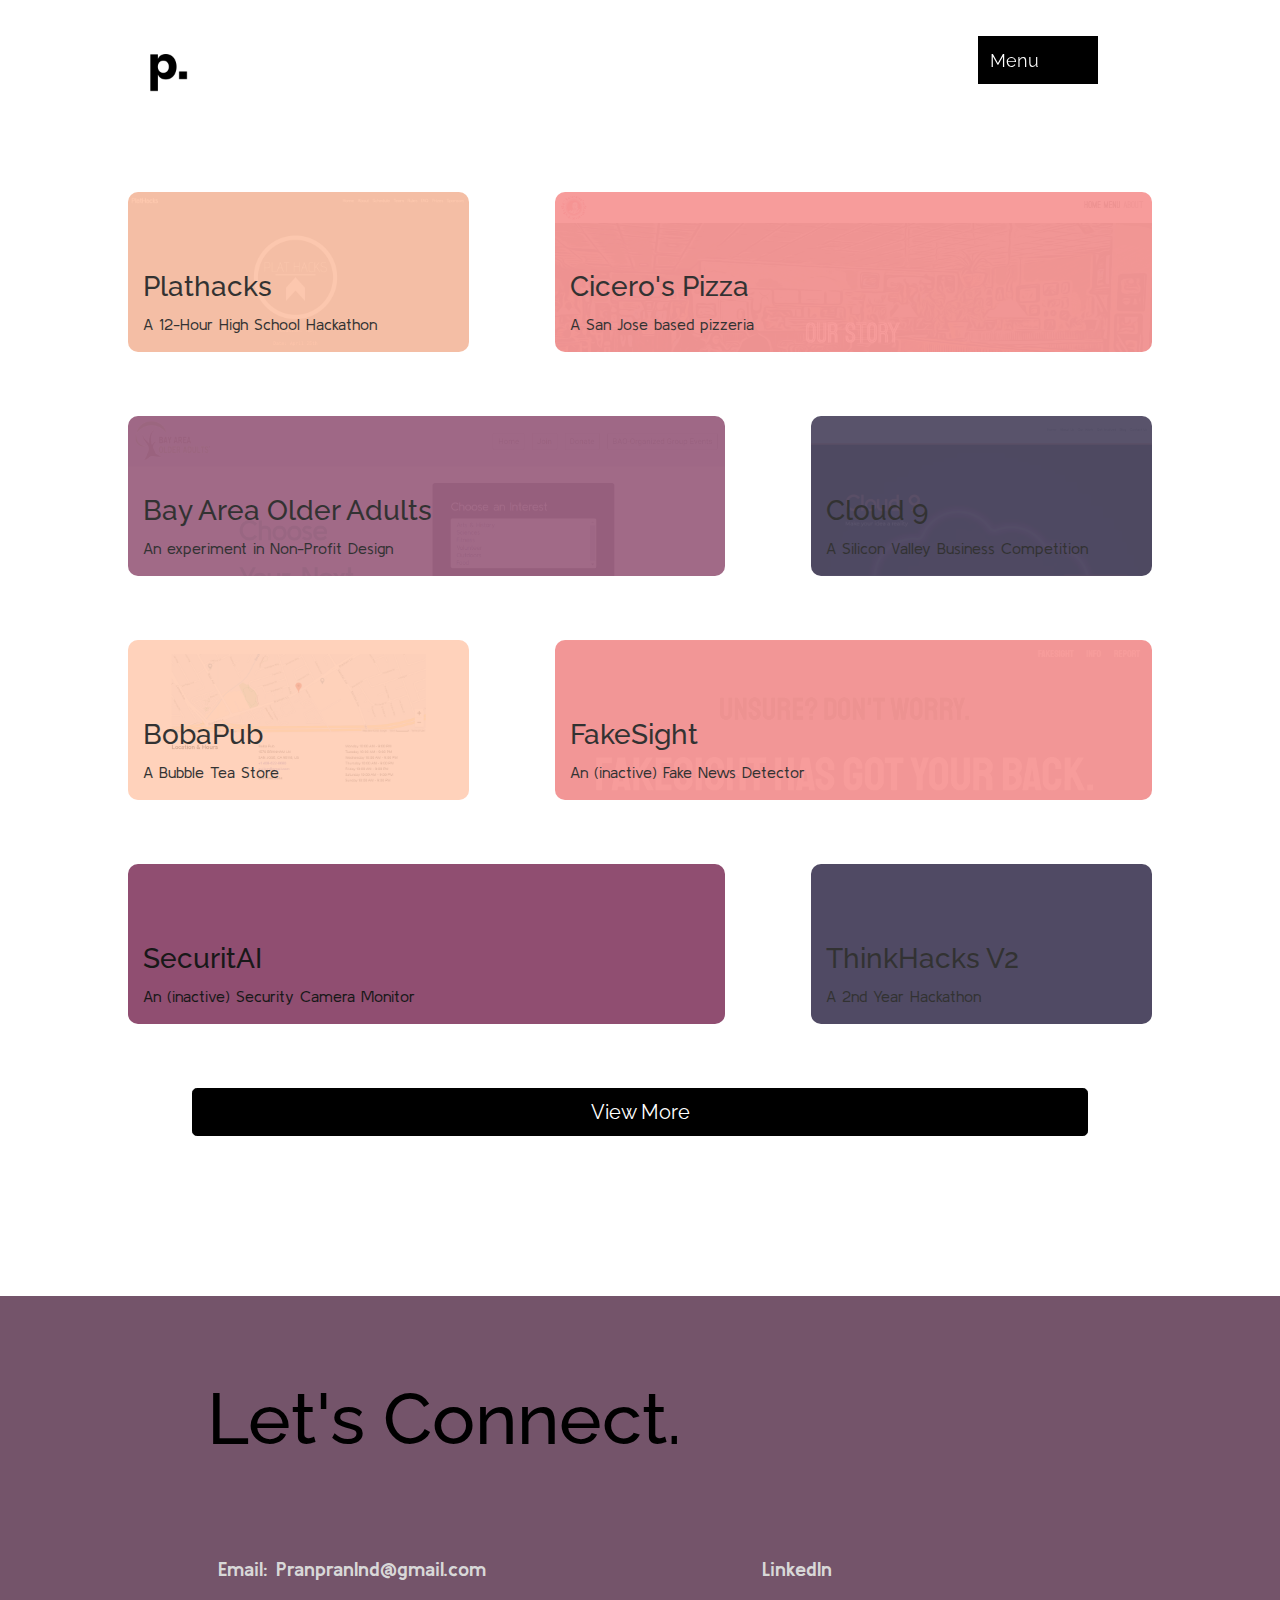
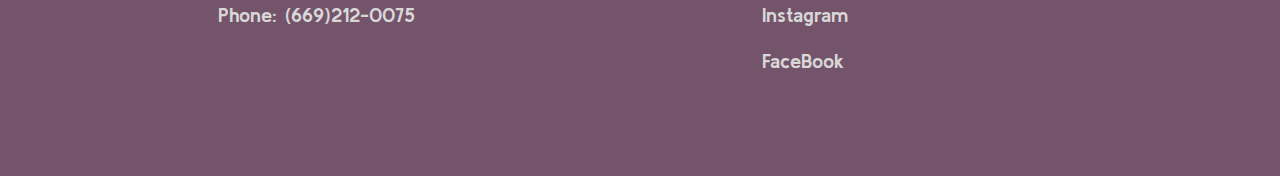
==== about.html @ ce0811f4 "Update about.html" ====
<!DOCTYPE html>
<html>
<head>
	<title>Pattur Web Design</title>
	<link rel="stylesheet" href="https://stackpath.bootstrapcdn.com/bootstrap/4.4.1/css/bootstrap.min.css" integrity="sha384-Vkoo8x4CGsO3+Hhxv8T/Q5PaXtkKtu6ug5TOeNV6gBiFeWPGFN9MuhOf23Q9Ifjh" crossorigin="anonymous">
	<link rel="stylesheet" type="text/css" href="style.css">
	<link href="https://fonts.googleapis.com/css?family=Fredoka+One|Kulim+Park|Righteous&display=swap" rel="stylesheet">
	<meta name="viewport" content="width=device-width, initial-scale=0.55">
</head>
<body>
		<img src="p.png" style="width: 5rem; position: absolute; margin-top: 2.5rem; margin-left: 10%;">
		<svg viewBox="45 60 400 320" xmlns="http://www.w3.org/2000/svg" data-toggle="collapse" href="#collapse" role="button" aria-expanded="false" aria-controls="collapse">
    	<path fill="black" d="M 90 210 C 90 180 90 150 90 150 C 150 150 180 150 180 150 C 180 150 300 150 300 150 C 300 150 330 150 390 150 C 390 150 390 180 390 210 C 390 240 390 270 390 270 C 330 270 300 270 300 270 C 300 270 180 270 180 270 C 180 270 150 270 90 270 C 90 270 90 240 90 210" mask="url(#knockout-text)" >
    	</path>
    	<mask id="knockout-text">
      		<rect width="100%" height="100%" fill="white" x="0" y="0" />
      		<text x="120" y="227" fill="#000">Menu</text>
    	</mask>
		</svg>
		<div class="collapse" id="collapse" style="width: 12rem; margin-left: 75%; position: fixed; background-color: white; z-index: 10000;">
			<div class="card" style="border-radius: 0px;">
  				<div class="card-body" style="font-family: Raleway;">
    				<h2><a href="index.html">Home</a></h2>
    				<h2><a href="about.html">Our Work</a></h2>
    				<h2><a href="services.html">About</a></h2>
    				<h2><a href="pricing.html">Pricing</a></h2>
  				</div>
			</div>
		</div>

		<div class="row" style="height: 10rem; width: 80%; margin-left: 10%; margin-top: 5%;">
			<div class="col-4" style="background-color: #ffb997; border-radius: 10px; display: flex; align-items: flex-end; justify-content: flex-start; color: black; opacity: 0.8;">
				<div style="background-image: url(plathacks.png);opacity: 0.05; top: 0; left: 0;bottom: 0; right: 0;position: absolute; z-index: -1; width: 100%; background-size: 100%; border-radius: 10px;">
				</div>
				<div style="opacity: 1; border-radius: 10px;">
				<a href="https://plathacks.github.io/site/plathacks.html" style="color: black;" target="_blank"><h3>Plathacks</h3></a>
				<p style="font-family: Kulim Park;">A 12-Hour High School Hackathon</p>
				</div>	
			</div>
			<div class="col-1">
			</div>
			<div class="col-7" style="background-color: #f67e7d; border-radius: 10px; display: flex; align-items: flex-end; justify-content: flex-start; color: black; opacity: 0.8;">
				<div style="background-image: url(ciceros.png);opacity: 0.05; top: 0; left: 0;bottom: 0; right: 0;position: absolute; z-index: -1; width: 100%; background-size: 100%; border-radius: 10px;">
				</div>
				<div style="opacity: 1; border-radius: 10px;">
				<a href="https://www.cicerospizza.com/index.html" style="color: black;" target="_blank"><h3>Cicero's Pizza</h3></a>
				<p style="font-family: Kulim Park;">A San Jose based pizzeria</p>
				</div>	
			</div>
		</div>
		<div class="row" style="height: 10rem; width: 80%; margin-left: 10%; margin-top: 5%;">
			<div class="col-7" style="background-color: #843b62; border-radius: 10px; display: flex; align-items: flex-end; justify-content: flex-start; color: black; opacity: 0.8;">
				<div style="background-image: url(baoa.png);opacity: 0.05; top: 0; left: 0;bottom: 0; right: 0;position: absolute; z-index: -1; width: 100%; background-size: 100%; border-radius: 10px;">
				</div>
				<div style="opacity: 1; border-radius: 10px;">
				<a href="https://patturtestsite.github.io/" style="color: black;" target="_blank"><h3>Bay Area Older Adults</h3></a>
				<p style="font-family: Kulim Park;">An experiment in Non-Profit Design</p>
				</div>	
			</div>
			<div class="col-1">
			</div>
			<div class="col-4" style="background-color: #251e3e; border-radius: 10px; display: flex; align-items: flex-end; justify-content: flex-start; color: black; opacity: 0.8;">
				<div style="background-image: url(cloud.png); opacity: 0.05; top: 0; left: 0;bottom: 0; right: 0;position: absolute; z-index: -1; width: 100%; background-size: 100%; border-radius: 10px;">
				</div>
				<div style="opacity: 1; border-radius: 10px;">
				<a href="https://patturtestsite.github.io/elevate/index.html" style="color: black;" target="_blank"><h3>Cloud 9</h3></a>
				<p style="font-family: Kulim Park;">A Silicon Valley Business Competition</p>
				</div>	
			</div>
		</div>
		<div class="row" style="height: 10rem; width: 80%; margin-left: 10%; margin-top: 5%;">
			<div class="col-4" style="background-color: #ffb997; border-radius: 10px; display: flex; align-items: flex-end; justify-content: flex-start; color: black; opacity: 0.8;" data-toggle="tooltip" data-placement="top" title="Website Not Yet Active">
				<div style="background-image: url(bobapub.png);opacity: 0.2; top: 0; left: 0;bottom: 0; right: 0;position: absolute; z-index: -1; width: 100%; background-size: 100%; border-radius: 10px;">
				</div>
				<div style="opacity: 1; border-radius: 10px;">
				<h3>BobaPub</h3>
				<p style="font-family: Kulim Park;">A Bubble Tea Store</p>
				</div>	
			</div>
			<div class="col-1">
			</div>
			<div class="col-7" style="background-color: #f67e7d; border-radius: 10px; display: flex; align-items: flex-end; justify-content: flex-start; color: black; opacity: 0.8;" data-toggle="tooltip" data-placement="top" title="Website Inactive">
				<div style="background-image: url(Fakesite.jpg);opacity: 0.05; top: 0; left: 0;bottom: 0; right: 0;position: absolute; z-index: -1; width: 100%; background-size: 100%; border-radius: 10px;">
				</div>
				<div style="opacity: 1; border-radius: 10px;">
				<h3>FakeSight</h3>
				<p style="font-family: Kulim Park;">An (inactive) Fake News Detector</p>
				</div>	
			</div>
		</div>
		<div class="row" style="height: 10rem; width: 80%; margin-left: 10%; margin-top: 5%;">
			<div class="col-7" style="background-color: #843b62; border-radius: 10px; display: flex; align-items: flex-end; justify-content: flex-start; color: black; opacity: 0.9;" data-toggle="tooltip" data-placement="top" title="Website Inactive">
				<div style="background-image: url(securitai.png);opacity: 0.05; top: 0; left: 0;bottom: 0; right: 0;position: absolute; z-index: -1; width: 100%; background-size: 100%; border-radius: 10px;">
				</div>
				<div style="opacity: 1; border-radius: 10px;">
				<h3>SecuritAI</h3>
				<p style="font-family: Kulim Park;">An (inactive) Security Camera Monitor</p>
				</div>	
			</div>
			<div class="col-1">
			</div>
			<div class="col-4" style="background-color: #251e3e; border-radius: 10px; display: flex; align-items: flex-end; justify-content: flex-start; color: black; opacity: 0.8;">
				<div style="background-image: url(think.png); opacity: 0.05; top: 0; left: 0;bottom: 0; right: 0;position: absolute; z-index: -1; width: 100%; background-size: 100%; border-radius: 10px;">
				</div>
				<div style="opacity: 1; border-radius: 10px;">
					<a href="https://patturtestsite.github.io/think/" style="color: black;" target="_blank"><h3>ThinkHacks V2</h3></a>
				<p style="font-family: Kulim Park;">A 2nd Year Hackathon</p>
				</div>	
			</div>
		</div>

		<a href="#" class="btn btn-primary btn-lg" tabindex="-1" role="button" aria-disabled="true" style="width: 70%; margin-top: 5%; margin-left: 15%; background-color: black; color: white; border-color: black;">View More</a>

		
		<div class="row" style="width: 102%; margin-top: 10rem; height: 30rem; background-color: #74546a; font-family: Kulim Park; ">
			<h1 style="font-family: Raleway; margin-left: 17%; margin-top: 5rem; font-size: 4.5rem; width: 80%; color: black;">Let's Connect.</h1>
			<div class="col-2">
			</div>
			<div class="col-5" style="font-size: 20px; color: #d8d8d8; font-weight: bolder;">
				<p>Email: PranpranInd@gmail.com</p>
				<p>Phone: (669)212-0075</p>
			</div>
			<div class="col-5" style="font-size: 20px; color: #d8d8d8; font-weight: bolder;">
				<p>LinkedIn</p>
				<p>Instagram</p>
				<p>FaceBook</p>
			</div>
		</div>

	<script src="https://code.jquery.com/jquery-3.4.1.slim.min.js" integrity="sha384-J6qa4849blE2+poT4WnyKhv5vZF5SrPo0iEjwBvKU7imGFAV0wwj1yYfoRSJoZ+n" crossorigin="anonymous"></script>
	<script src="https://cdn.jsdelivr.net/npm/popper.js@1.16.0/dist/umd/popper.min.js" integrity="sha384-Q6E9RHvbIyZFJoft+2mJbHaEWldlvI9IOYy5n3zV9zzTtmI3UksdQRVvoxMfooAo" crossorigin="anonymous"></script>
	<script src="https://stackpath.bootstrapcdn.com/bootstrap/4.4.1/js/bootstrap.min.js" integrity="sha384-wfSDF2E50Y2D1uUdj0O3uMBJnjuUD4Ih7YwaYd1iqfktj0Uod8GCExl3Og8ifwB6" crossorigin="anonymous"></script>
		<script>
		$(function () {
  $('[data-toggle="tooltip"]').tooltip()
})
	</script>

</body>
</html>
---- style.css ----
@import url("https://fonts.googleapis.com/css?family=Raleway:900");

* {
    margin: 0;
    padding: 0;
    box-sizing: border-box;
}

body {
    background-color: white;
    font-family: Raleway, serif;
    overflow-x: hidden;
    animation-duration: 2s;
    animation-name: colorinvert;
}

@keyframes colorinvert {
  from {filter: invert(110);}
  to {filter: invert(0);}
}

svg {
    border-radius: 10px;
    position: sticky;
    top: 0;
    width: 10rem;
    margin-left: 75%;
    z-index: 2;
}
path:hover {
    cursor: pointer;
    animation: blob 0.5s forwards;
    transform-origin: 50% 50%;
}

text {
    font-size: 45px;
}

button.navbar-toggler:hover {
    cursor: pointer;
    animation: blob 0.5s forwards;
    transform-origin: 50% 50%;
}

a {
    color: #843b62;
}


a:hover {
    text-decoration: none;
    color: #ffb997;
}


@keyframes blob {
    100% {
        d: path(
            "M 90 210 C 90 180 110 160 130 160 C 160 160 180 140 200 130 C 230 120 270 100 290 140 C 310 170 340 100 360 140 C 370 160 390 180 390 210 C 390 240 380 290 350 280 C 330 270 300 280 280 290 C 260 300 230 300 220 290 C 200 270 160 310 140 280 C 130 260 90 240 90 210 "
        );
        transform: rotate(-5deg);
    }
}

/* 
Animated skeleton screen using CSS.

Create shapes using gradients that simulate solids.

Use `:empty` pseduo-class to show skeleton screen background only while container has no content (ex: for the "loading" state). When content is added to the container element, the pseudo-class selector won't match anymore and the skeleton screen will be removed automatically; no need to toggle a separate class on the container.

See: https://developer.mozilla.org/en-US/docs/Web/CSS/:empty

Animating one layer of the background which is a tilted linear gradient with white in the middle to achieve shine effect.
*/
    .demo:empty {
    margin: auto;
        width: 500px;
        height: 400px; /* change height to see repeat-y behavior */
    
        background-image:
            radial-gradient( circle 50px at 50px 50px, lightgray 99%, transparent 0 ),
            linear-gradient( 100deg, rgba(255, 255, 255, 0), rgba(255, 255, 255, 0.5) 50%, rgba(255, 255, 255, 0) 80% ),
            linear-gradient( lightgray 20px, transparent 0 ),
            linear-gradient( lightgray 20px, transparent 0 ),
            linear-gradient( lightgray 20px, transparent 0 ),
            linear-gradient( lightgray 20px, transparent 0 );

        background-repeat: repeat-y;

        background-size:
            100px 200px, /* circle */
            50px 200px, /* highlight */
            150px 200px,
            350px 200px,
            300px 200px,
            250px 200px;

        background-position:
            0 0, /* circle */
            0 0, /* highlight */
            120px 0,
            120px 40px,
            120px 80px,
            120px 120px;

        animation: shine 1s infinite;
    }

    @keyframes shine {
        to {
            background-position:
                0 0,
                100% 0, /* move highlight to right */
                120px 0,
                120px 40px,
                120px 80px,
                120px 120px;
        }
    }

.col-7 {
    transition: 1s transform;
}

.col-4 {
    transition: 1s transform;
}

.col-7:hover {
    cursor: pointer;
    transform: translateY(-1rem);
}

.col-4:hover {
    cursor: pointer;
    transform: translateY(-1rem);
}

a.btn-lg {
    cursor: not-allowed;
}
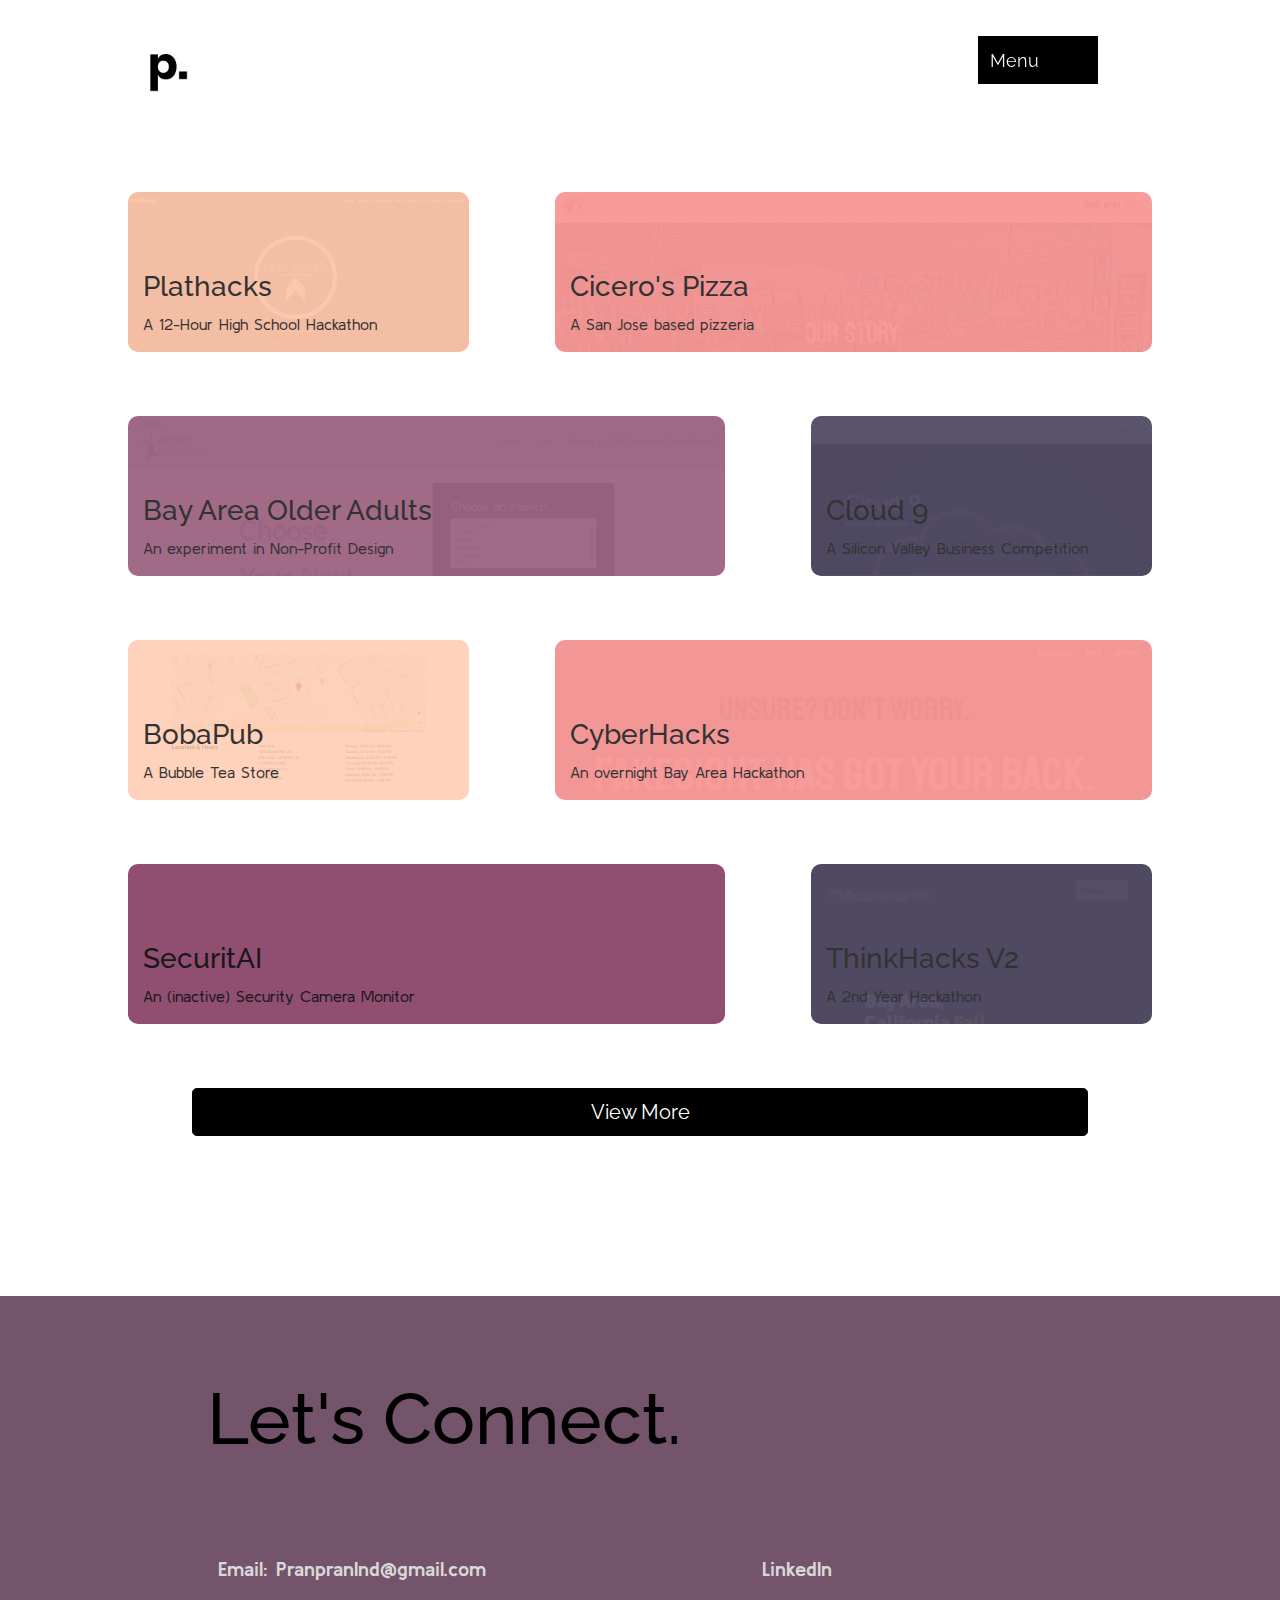
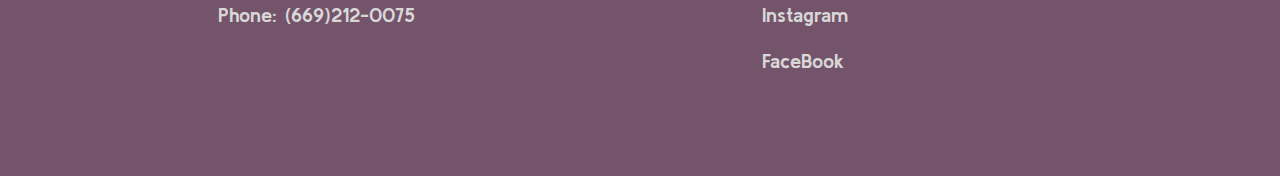
==== commit 370ee7d4: "Update about.html" ====
--- a/about.html
+++ b/about.html
@@ -83,8 +83,8 @@
 				<div style="background-image: url(Fakesite.jpg);opacity: 0.05; top: 0; left: 0;bottom: 0; right: 0;position: absolute; z-index: -1; width: 100%; background-size: 100%; border-radius: 10px;">
 				</div>
 				<div style="opacity: 1; border-radius: 10px;">
-				<h3>FakeSight</h3>
-				<p style="font-family: Kulim Park;">An (inactive) Fake News Detector</p>
+				<a href="https://patturtestsite.github.io/cyber/index.html" style="color: black;" target="_blank"><h3>CyberHacks</h3></a>
+				<p style="font-family: Kulim Park;">An overnight Bay Area Hackathon</p>
 				</div>	
 			</div>
 		</div>
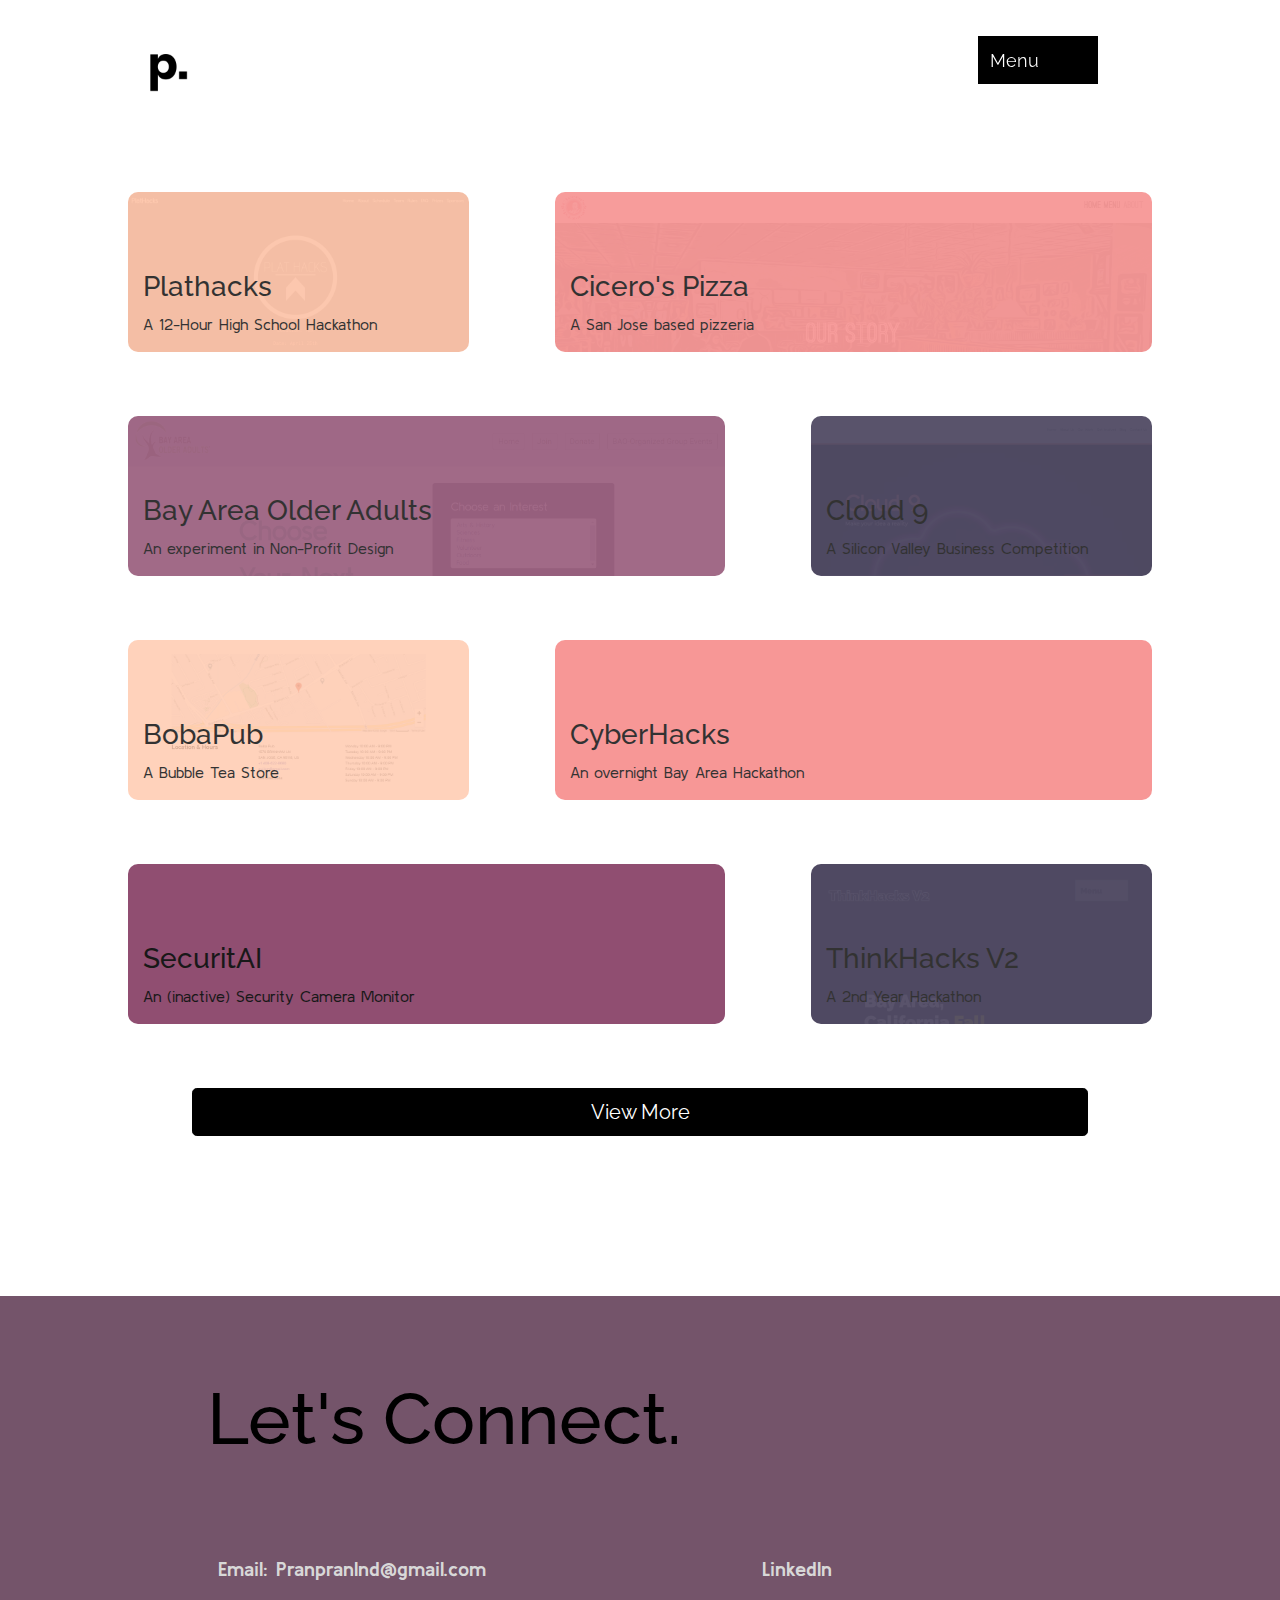
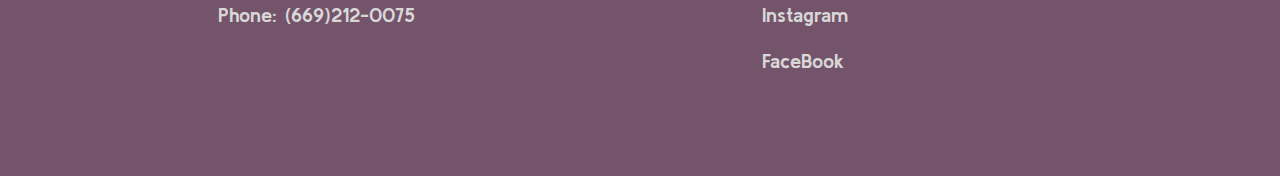
==== commit 5af18312: "Update about.html" ====
--- a/about.html
+++ b/about.html
@@ -79,8 +79,8 @@
 			</div>
 			<div class="col-1">
 			</div>
-			<div class="col-7" style="background-color: #f67e7d; border-radius: 10px; display: flex; align-items: flex-end; justify-content: flex-start; color: black; opacity: 0.8;" data-toggle="tooltip" data-placement="top" title="Website Inactive">
-				<div style="background-image: url(Fakesite.jpg);opacity: 0.05; top: 0; left: 0;bottom: 0; right: 0;position: absolute; z-index: -1; width: 100%; background-size: 100%; border-radius: 10px;">
+			<div class="col-7" style="background-color: #f67e7d; border-radius: 10px; display: flex; align-items: flex-end; justify-content: flex-start; color: black; opacity: 0.8;">
+				<div style="background-image: url(Cyberhacks.jpg);opacity: 0.05; top: 0; left: 0;bottom: 0; right: 0;position: absolute; z-index: -1; width: 100%; background-size: 100%; border-radius: 10px;">
 				</div>
 				<div style="opacity: 1; border-radius: 10px;">
 				<a href="https://patturtestsite.github.io/cyber/index.html" style="color: black;" target="_blank"><h3>CyberHacks</h3></a>
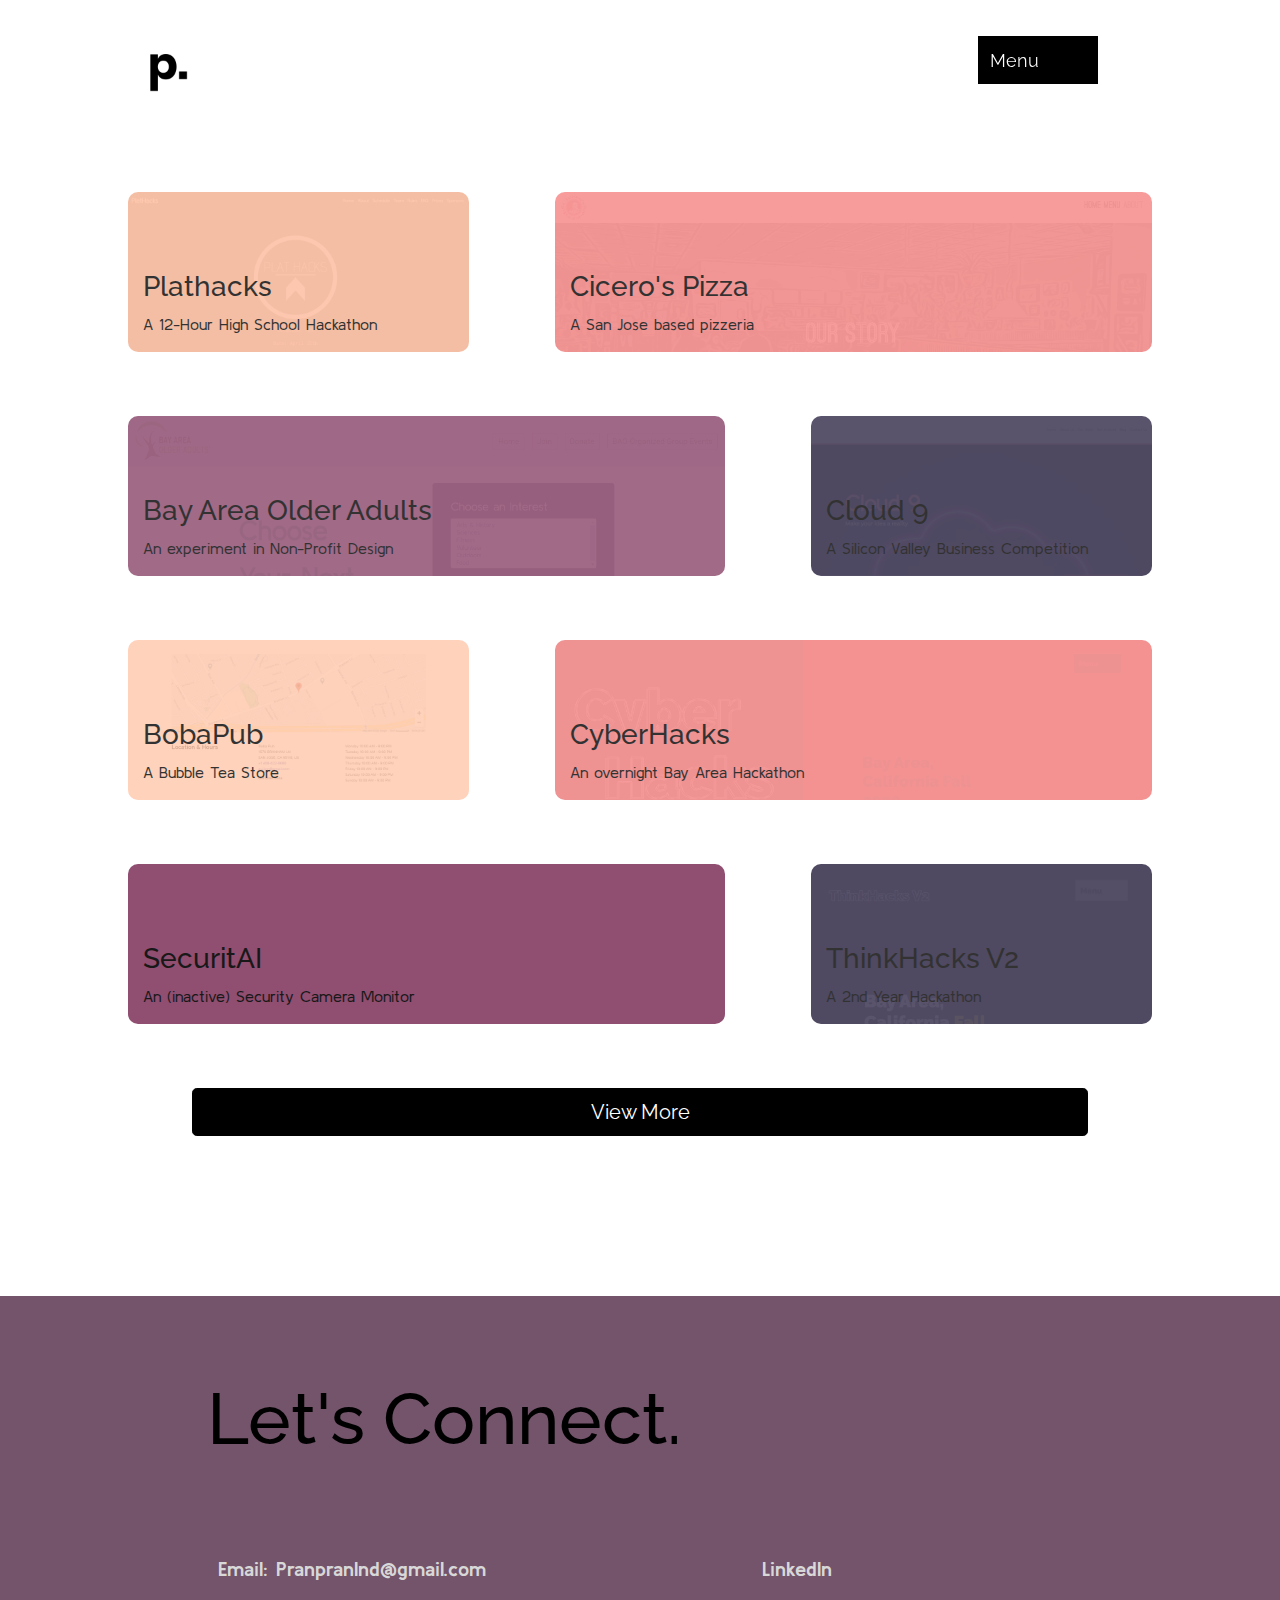
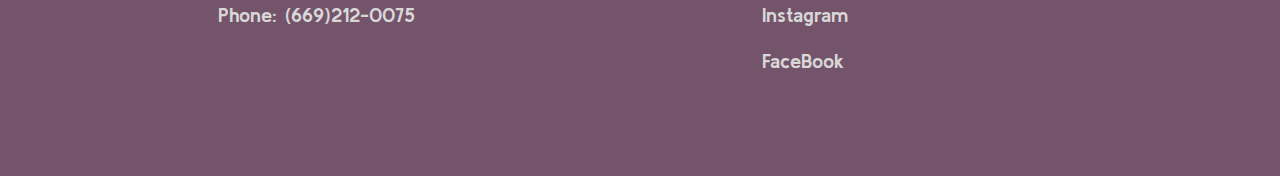
==== commit 270c12ed: "Update about.html" ====
--- a/about.html
+++ b/about.html
@@ -33,7 +33,7 @@
 				<div style="background-image: url(plathacks.png);opacity: 0.05; top: 0; left: 0;bottom: 0; right: 0;position: absolute; z-index: -1; width: 100%; background-size: 100%; border-radius: 10px;">
 				</div>
 				<div style="opacity: 1; border-radius: 10px;">
-				<a href="https://plathacks.github.io/site/plathacks.html" style="color: black;" target="_blank"><h3>Plathacks</h3></a>
+				<a href="https://patturtestsite.github.io/plathacks.html" style="color: black;" target="_blank"><h3>Plathacks</h3></a>
 				<p style="font-family: Kulim Park;">A 12-Hour High School Hackathon</p>
 				</div>	
 			</div>
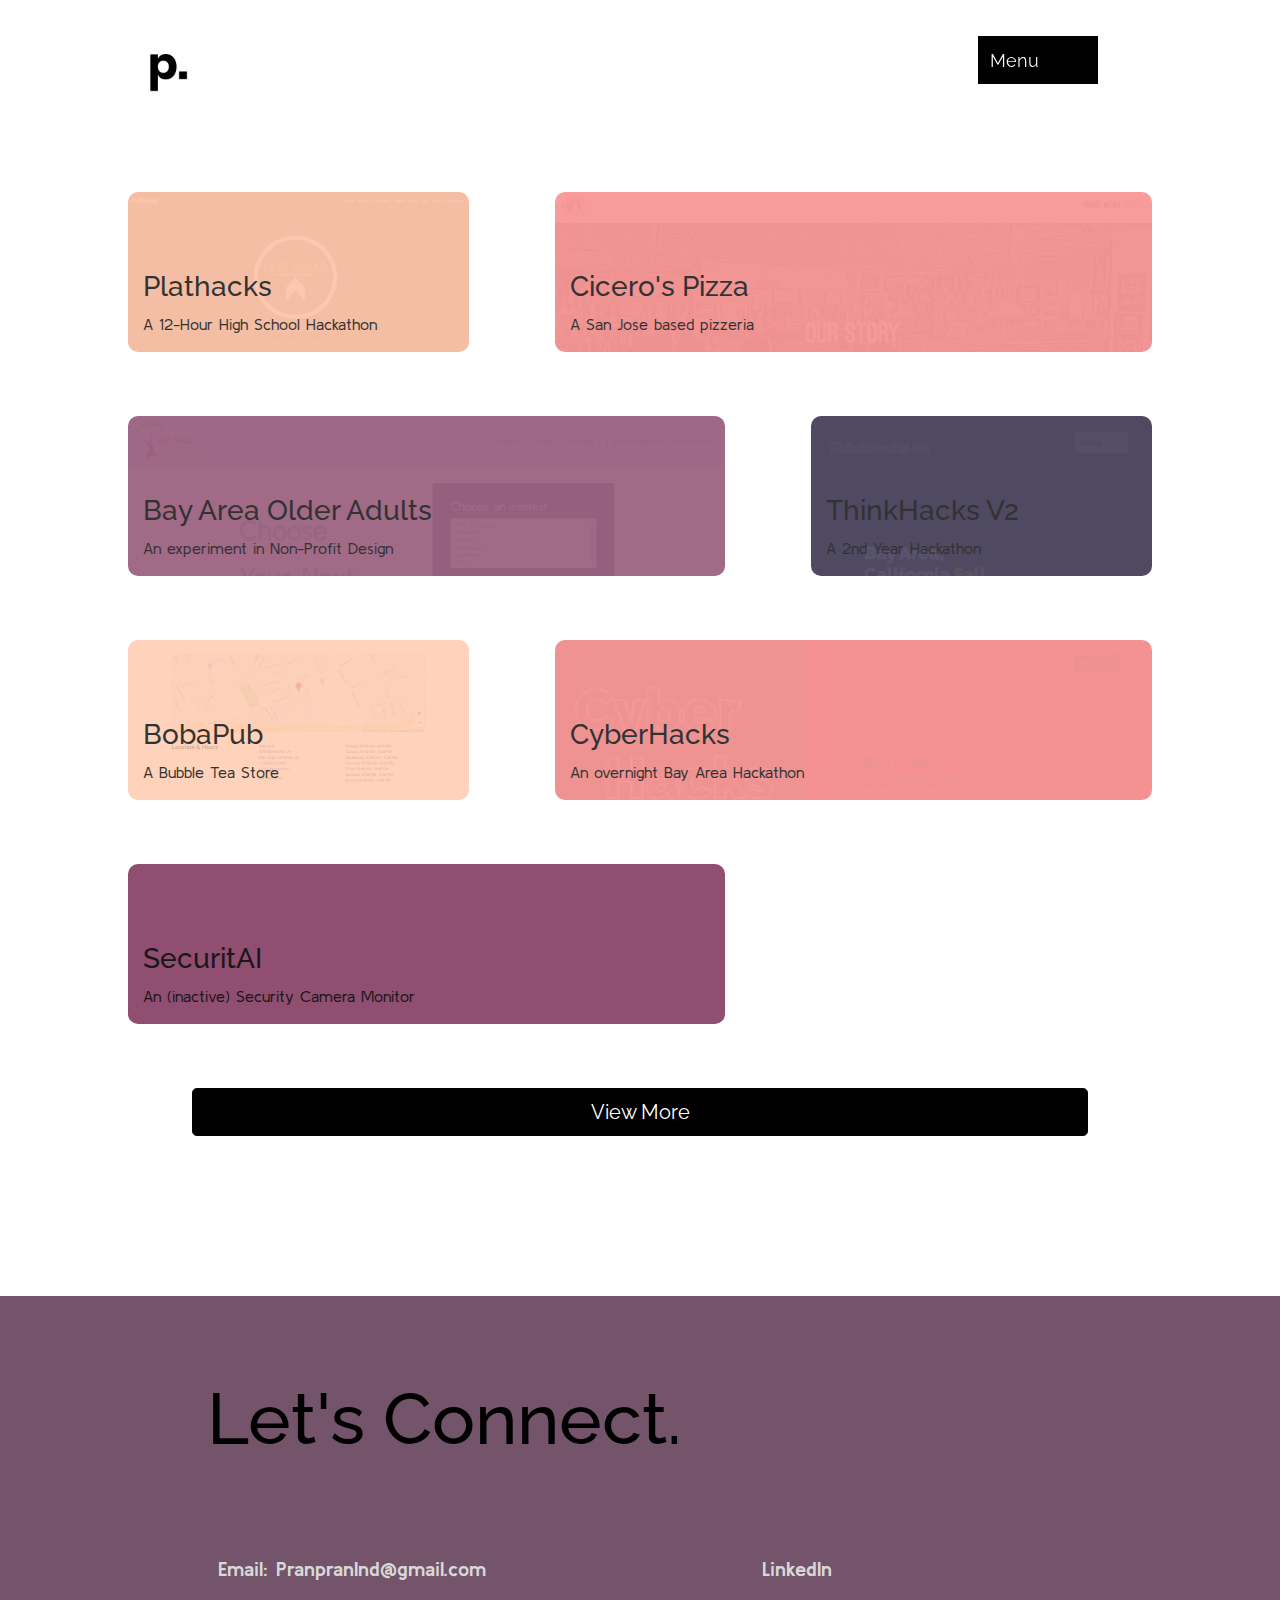
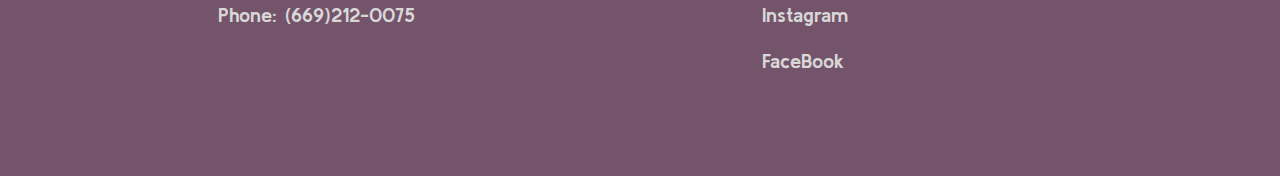
==== commit 5a0ec2ae: "Update about.html" ====
--- a/about.html
+++ b/about.html
@@ -60,20 +60,20 @@
 			<div class="col-1">
 			</div>
 			<div class="col-4" style="background-color: #251e3e; border-radius: 10px; display: flex; align-items: flex-end; justify-content: flex-start; color: black; opacity: 0.8;">
-				<div style="background-image: url(cloud.png); opacity: 0.05; top: 0; left: 0;bottom: 0; right: 0;position: absolute; z-index: -1; width: 100%; background-size: 100%; border-radius: 10px;">
+				<div style="background-image: url(think.png); opacity: 0.05; top: 0; left: 0;bottom: 0; right: 0;position: absolute; z-index: -1; width: 100%; background-size: 100%; border-radius: 10px;">
 				</div>
 				<div style="opacity: 1; border-radius: 10px;">
-				<a href="https://patturtestsite.github.io/elevate/index.html" style="color: black;" target="_blank"><h3>Cloud 9</h3></a>
-				<p style="font-family: Kulim Park;">A Silicon Valley Business Competition</p>
+					<a href="https://thinkhacks.github.io/" style="color: black;" target="_blank"><h3>ThinkHacks V2</h3></a>
+				<p style="font-family: Kulim Park;">A 2nd Year Hackathon</p>
 				</div>	
 			</div>
 		</div>
 		<div class="row" style="height: 10rem; width: 80%; margin-left: 10%; margin-top: 5%;">
-			<div class="col-4" style="background-color: #ffb997; border-radius: 10px; display: flex; align-items: flex-end; justify-content: flex-start; color: black; opacity: 0.8;" data-toggle="tooltip" data-placement="top" title="Website Not Yet Active">
+			<div class="col-4" style="background-color: #ffb997; border-radius: 10px; display: flex; align-items: flex-end; justify-content: flex-start; color: black; opacity: 0.8;">
 				<div style="background-image: url(bobapub.png);opacity: 0.2; top: 0; left: 0;bottom: 0; right: 0;position: absolute; z-index: -1; width: 100%; background-size: 100%; border-radius: 10px;">
 				</div>
 				<div style="opacity: 1; border-radius: 10px;">
-				<h3>BobaPub</h3>
+					<a href="https://patturtestsite.github.io/boba/index.html" style="color: black;" target="_blank"><h3>BobaPub</h3></a>
 				<p style="font-family: Kulim Park;">A Bubble Tea Store</p>
 				</div>	
 			</div>
@@ -98,14 +98,6 @@
 				</div>	
 			</div>
 			<div class="col-1">
-			</div>
-			<div class="col-4" style="background-color: #251e3e; border-radius: 10px; display: flex; align-items: flex-end; justify-content: flex-start; color: black; opacity: 0.8;">
-				<div style="background-image: url(think.png); opacity: 0.05; top: 0; left: 0;bottom: 0; right: 0;position: absolute; z-index: -1; width: 100%; background-size: 100%; border-radius: 10px;">
-				</div>
-				<div style="opacity: 1; border-radius: 10px;">
-					<a href="https://patturtestsite.github.io/think/" style="color: black;" target="_blank"><h3>ThinkHacks V2</h3></a>
-				<p style="font-family: Kulim Park;">A 2nd Year Hackathon</p>
-				</div>	
 			</div>
 		</div>
 
--- a/style.css
+++ b/style.css
@@ -138,6 +138,16 @@
     transform: translateY(-1rem);
 }
 
+.col-4 a:hover {
+    cursor: pointer;
+    text-decoration: underline;
+}
+
+.col-7 a:hover {
+    cursor: pointer;
+    text-decoration: underline;
+}
+
 a.btn-lg {
     cursor: not-allowed;
 }
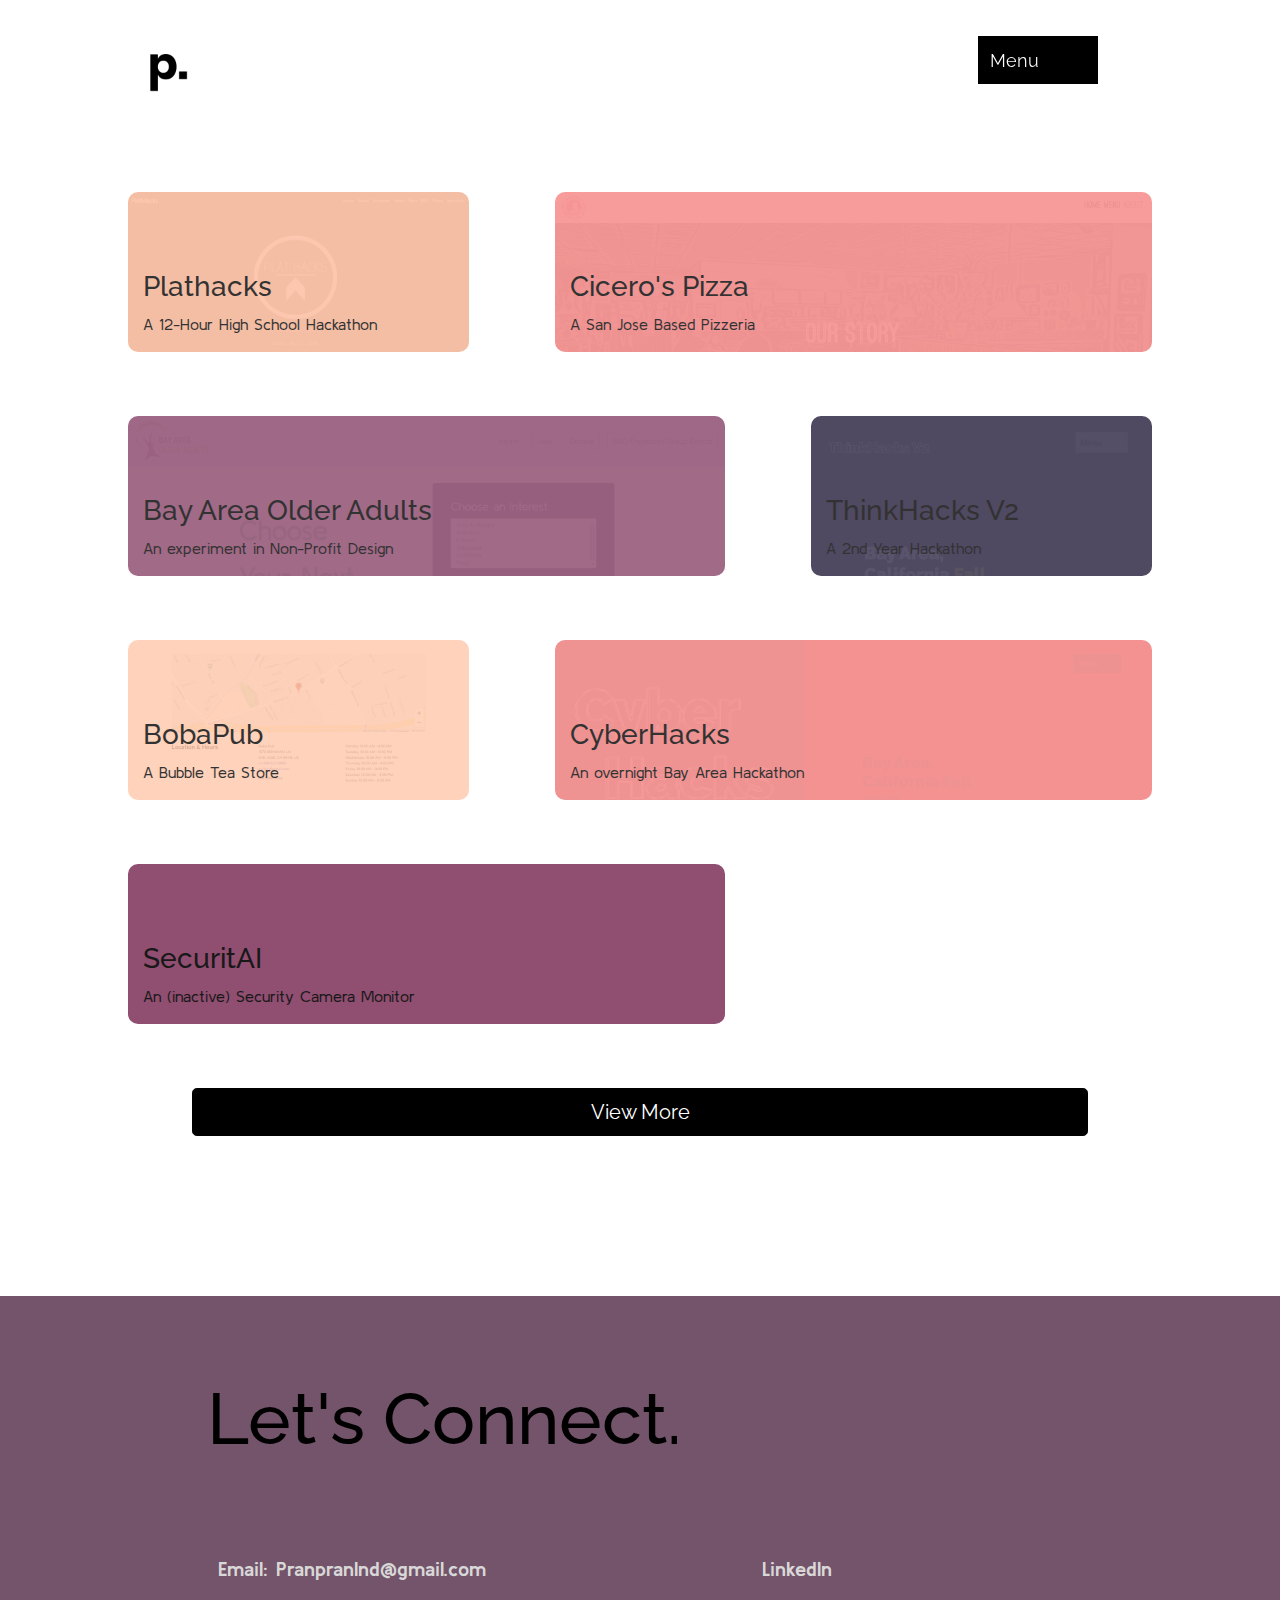
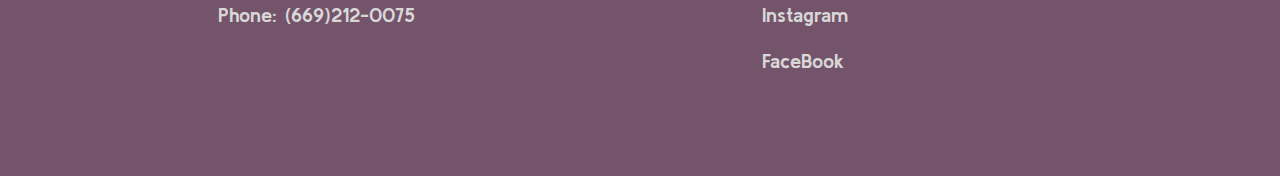
==== commit cbab8249: "Update about.html" ====
--- a/about.html
+++ b/about.html
@@ -44,7 +44,7 @@
 				</div>
 				<div style="opacity: 1; border-radius: 10px;">
 				<a href="https://www.cicerospizza.com/index.html" style="color: black;" target="_blank"><h3>Cicero's Pizza</h3></a>
-				<p style="font-family: Kulim Park;">A San Jose based pizzeria</p>
+				<p style="font-family: Kulim Park;">A San Jose Based Pizzeria</p>
 				</div>	
 			</div>
 		</div>
